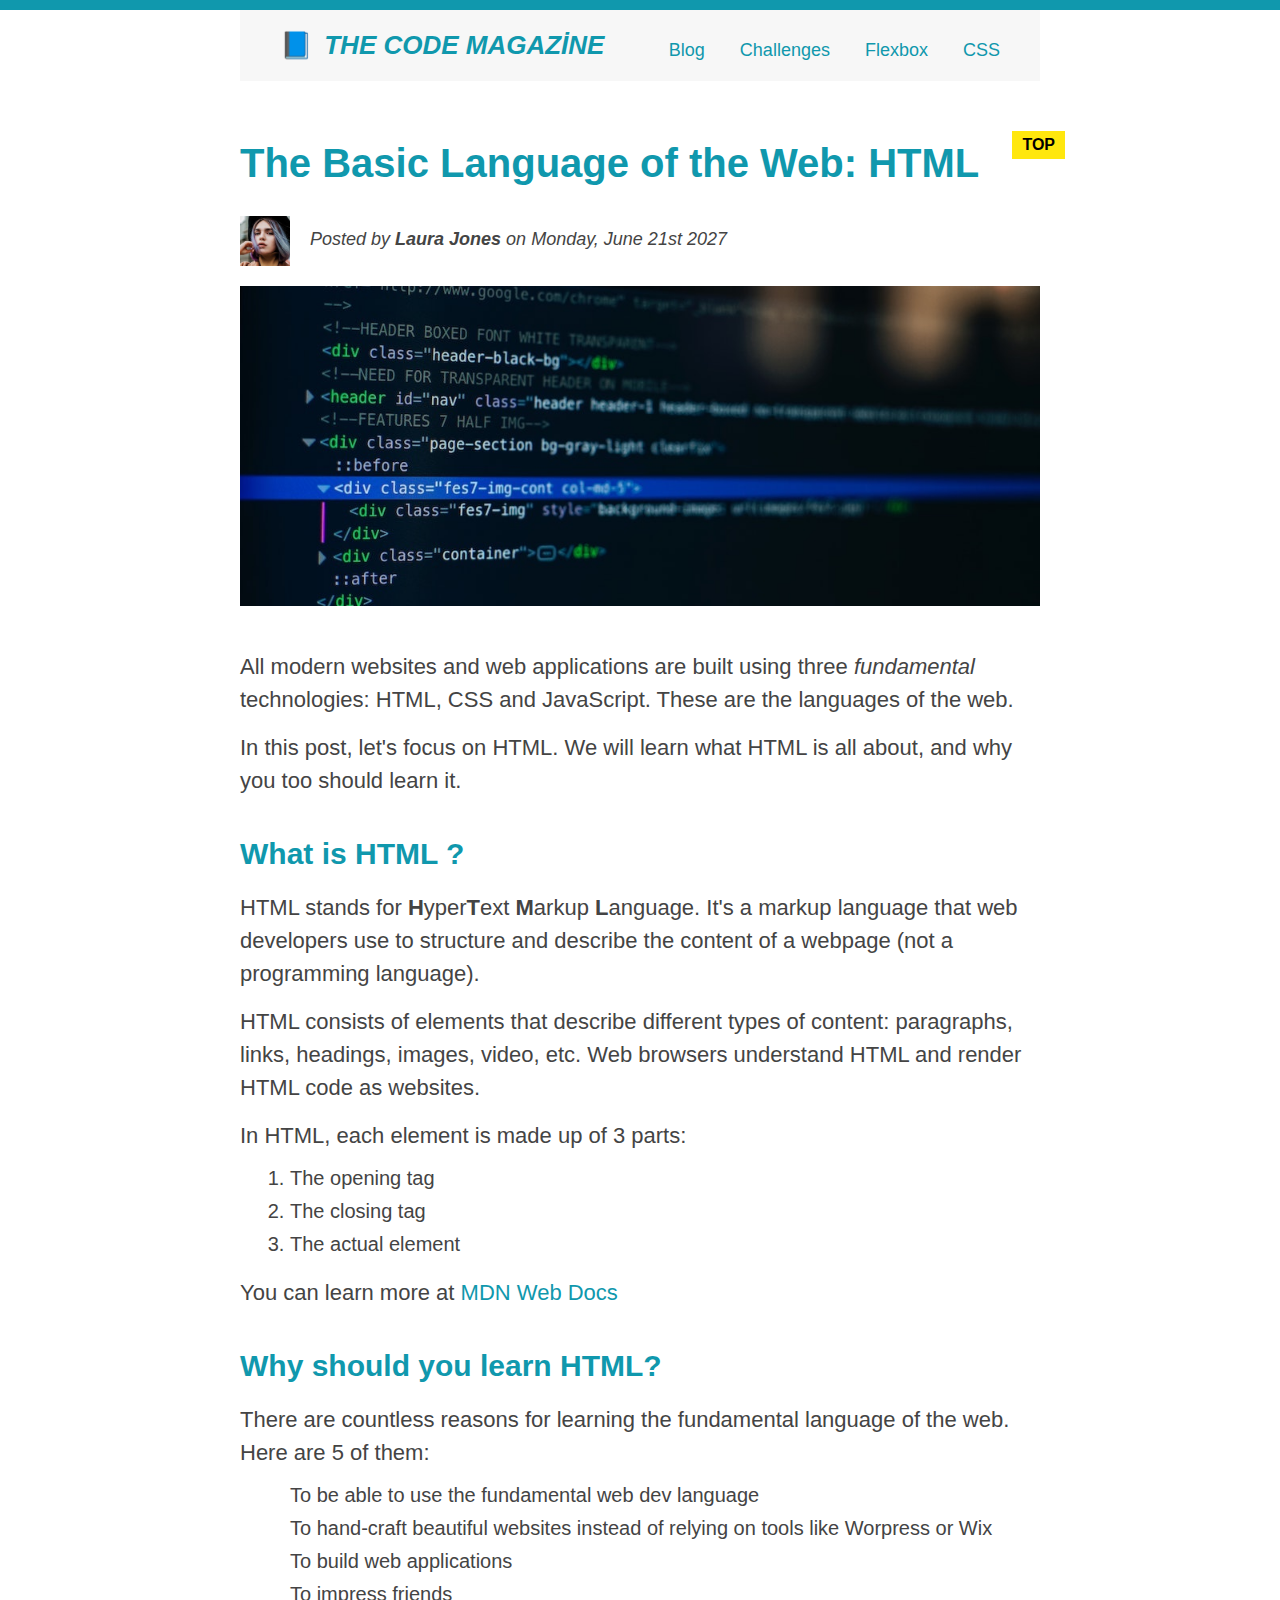
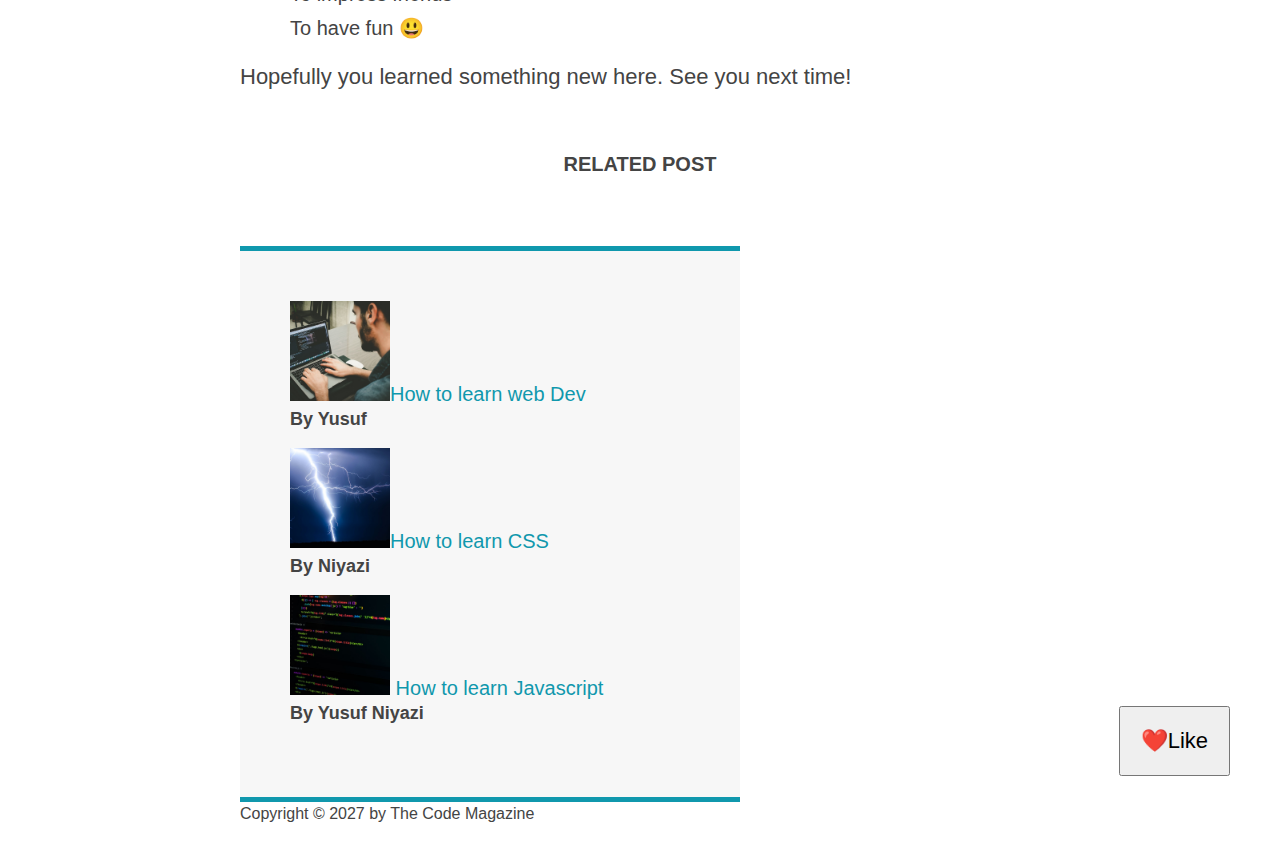
==== html-css-course/bolum5/index.html @ 76a73d4c "bolum5 added" ====
<!DOCTYPE html>
<html lang="tr">
  <head>
    <meta charset="UTF-8" />
    <link rel="stylesheet" href="style.css" />
    <title>Code Magazine</title>
  </head>
  <body>
    <div class="container">
      <header class="main-header clearfix">
        <h1>📘 The Code Magazine</h1>
        <nav>
          <a href="blog.html">Blog</a>
          <a href="#">Challenges</a>
          <a href="flexbox.html">Flexbox</a>
          <a href="css-grid.html">CSS</a>
        </nav>
        <!-- <div class="clear"></div>  -->
      </header>
      <article>
        <header class="post-header">
          <h2>The Basic Language of the Web: HTML</h2>
          <img
            src="img/laura-jones.jpg"
            alt="laura jones"
            width="50"
            height="50"
            class="author-img"
          />
          <p id="author" class="author">
            Posted by <strong> Laura Jones</strong> on Monday, June 21st 2027
          </p>

          <img
            src="img/post-img.jpg"
            alt="post"
            width="500"
            height="200"
            class="post-image"
          />
          <button>❤️Like</button>
        </header>
        <p>
          All modern websites and web applications are built using three
          <em>fundamental</em>
          technologies: HTML, CSS and JavaScript. These are the languages of the
          web.
        </p>
        <p>
          In this post, let's focus on HTML. We will learn what HTML is all
          about, and why you too should learn it.
        </p>
        <h3>What is HTML ?</h3>

        <p>
          HTML stands for <strong>H</strong>yper<strong>T</strong>ext
          <strong>M</strong>arkup <strong>L</strong>anguage. It's a markup
          language that web developers use to structure and describe the content
          of a webpage (not a programming language).
        </p>
        <p>
          HTML consists of elements that describe different types of content:
          paragraphs, links, headings, images, video, etc. Web browsers
          understand HTML and render HTML code as websites.
        </p>
        <p>In HTML, each element is made up of 3 parts:</p>
        <ol>
          <li>The opening tag</li>
          <li>The closing tag</li>
          <li>The actual element</li>
        </ol>
        <p>
          You can learn more at
          <a href="https://developer.mozilla.org/en-US/" target="_blank"
            >MDN Web Docs</a
          >
        </p>
        <h3>Why should you learn HTML?</h3>
        <p>
          There are countless reasons for learning the fundamental language of
          the web. Here are 5 of them:
        </p>
        <ul class="related-list">
          <li>To be able to use the fundamental web dev language</li>
          <li>
            To hand-craft beautiful websites instead of relying on tools like
            Worpress or Wix
          </li>
          <li>To build web applications</li>
          <li>To impress friends</li>
          <li>To have fun 😃</li>
        </ul>
        <p>Hopefully you learned something new here. See you next time!</p>
      </article>
      <h4><strong>Related Post</strong></h4>
      <aside>
        <ul class="related-list">
          <li>
            <img
              src="img/related-1.jpg"
              alt="post1"
              width="100"
              height="100"
            /><a href="#">How to learn web Dev</a>
            <p class="related-author">By Yusuf</p>
          </li>
          <li>
            <img
              src="img/related-2.jpg"
              alt="post2"
              width="100"
              height="100"
            /><a href="#">How to learn CSS</a>
            <p class="related-author">By Niyazi</p>
          </li>
          <li>
            <img src="img/related-3.jpg" alt="post3" width="100" height="100" />
            <a href="#">How to learn Javascript</a>
            <p class="related-author">By Yusuf Niyazi</p>
          </li>
        </ul>
      </aside>
      <footer>
        <p id="copyright" class="copyright text">
          Copyright &copy; 2027 by The Code Magazine
        </p>
      </footer>
    </div>
  </body>
</html>
---- html-css-course/bolum5/style.css ----
* {
  margin: 0;
  padding: 0;
}
body {
  color: #444;
  font-family: sans-serif;
  border-top: 10px solid #1098ad;
  position: relative;
}
/*h1,
h2,
h3,
h4,
p,
li {
  font-family: sans-serif;
  color: #444;
}
*/
.main-header {
  background-color: #f7f7f7;
  padding: 20px;
  padding-left: 40px;
  padding-right: 40px;
  margin-bottom: 60px;
  /*height: 80px;*/
}
.container {
  width: 800px;
  /*
  margin-left: auto;
  margin-right: auto;
  position: relative;
  Body'e verdiğin sürece butonun nerede olduğunun önemi yok
  */
  margin: 0 auto;
}
nav {
  font-size: 18px;
}
.post-header {
  margin-bottom: 40px;
}
article {
  margin-bottom: 60px;
}
aside {
  background-color: #f7f7f7;
  border-top: 5px solid #1098ad;
  border-bottom: 5px solid #1098ad;
  padding: 50px 0;
  width: 500px;
}
h1,
h2,
h3 {
  color: #1098ad;
}
h1 {
  font-size: 26px;
  text-transform: uppercase;
  font-style: italic;
}
h2 {
  font-size: 40px;
  margin-bottom: 30px;
}
h3 {
  font-size: 30px;
  margin-bottom: 20px;
  margin-top: 40px;
}
h4 {
  font-size: 20px;
  text-transform: uppercase;
  text-align: center;
  margin-bottom: 70px;
}
p {
  font-size: 22px;
  margin-bottom: 15px;
  line-height: 1.5;
}
ul,
ol {
  margin-left: 50px;
  margin-bottom: 20px;
}
li {
  font-size: 20px;
  margin-bottom: 10px;
  /* display: inline;*/
}
li:last-child {
  margin-bottom: 0;
}
/*
footer p {
  font-size: 16px;
}
article header p {
  font-style: italic;
}
*/
#author {
  font-style: italic;
  font-size: 18px;
}
#copyright {
  font-size: 16px;
}
.related-author {
  font-size: 18px;
  font-weight: bold;
}

.related-list {
  list-style: none;
}

/*
li:first-child {
  font-weight: bold;
}
li:last-child {
  font-style: italic;
}
li:nth-child(2) {
  color: red;
}

article p:last-child {
  color: red;
}
*/
/*Styling Links*/
a:link {
  color: #1098ad;
  text-decoration: none;
}
a:visited {
  color: #1098ad;
}
a:hover {
  color: orangered;
  font-weight: bold;
  text-decoration: underline;
}
a:active {
  background-color: black;
  font-style: italic;
}

/*Conflig
#copyright {
  color: red;
}
.copyright {
  color: blue;
}
.text {
  color: yellow;
}
footer p {
  color: green;
}
*/
.post-image {
  /*width: 800px;*/
  width: 100%;
  height: auto;
}

nav a:link {
  /*background-color: red;
  margin: 30px;
  padding: 30px;
  display: block;
  */
  margin-right: 30px;
  /* margin-top: 10px; İşlemez */
  margin-top: 10px;
  display: inline-block;
}
nav a:link:last-child {
  margin-right: 0;
}
button {
  font-size: 22px;
  padding: 20px;
  cursor: pointer;

  position: absolute;
  bottom: 50px;
  right: 50px;
}
h1::first-letter {
  font-style: normal;
  margin-right: 5px;
}
h2 {
  position: relative;
}
h2::after {
  content: "TOP";
  background-color: #ffe70e;
  color: #000;
  font-size: 16px;
  font-weight: bold;
  display: inline-block;
  padding: 5px 10px;
  position: absolute;
  top: -10px;
  right: -25px;
}
/* h3 sonrasında gelen p öğeleri
h3 + p::first-line {
  color: #c4b6b6;
}
*/

/*FLOATS*/
.author {
  float: left;
  padding-top: 10px;
  margin-left: 20px;
}
.author-img {
  float: left;
  margin-bottom: 20px;
}
h1 {
  float: left;
}
nav {
  float: right;
}
.clear {
  clear: both;
}
.clearfix::after {
  clear: both;
  content: "";
  display: block;
}
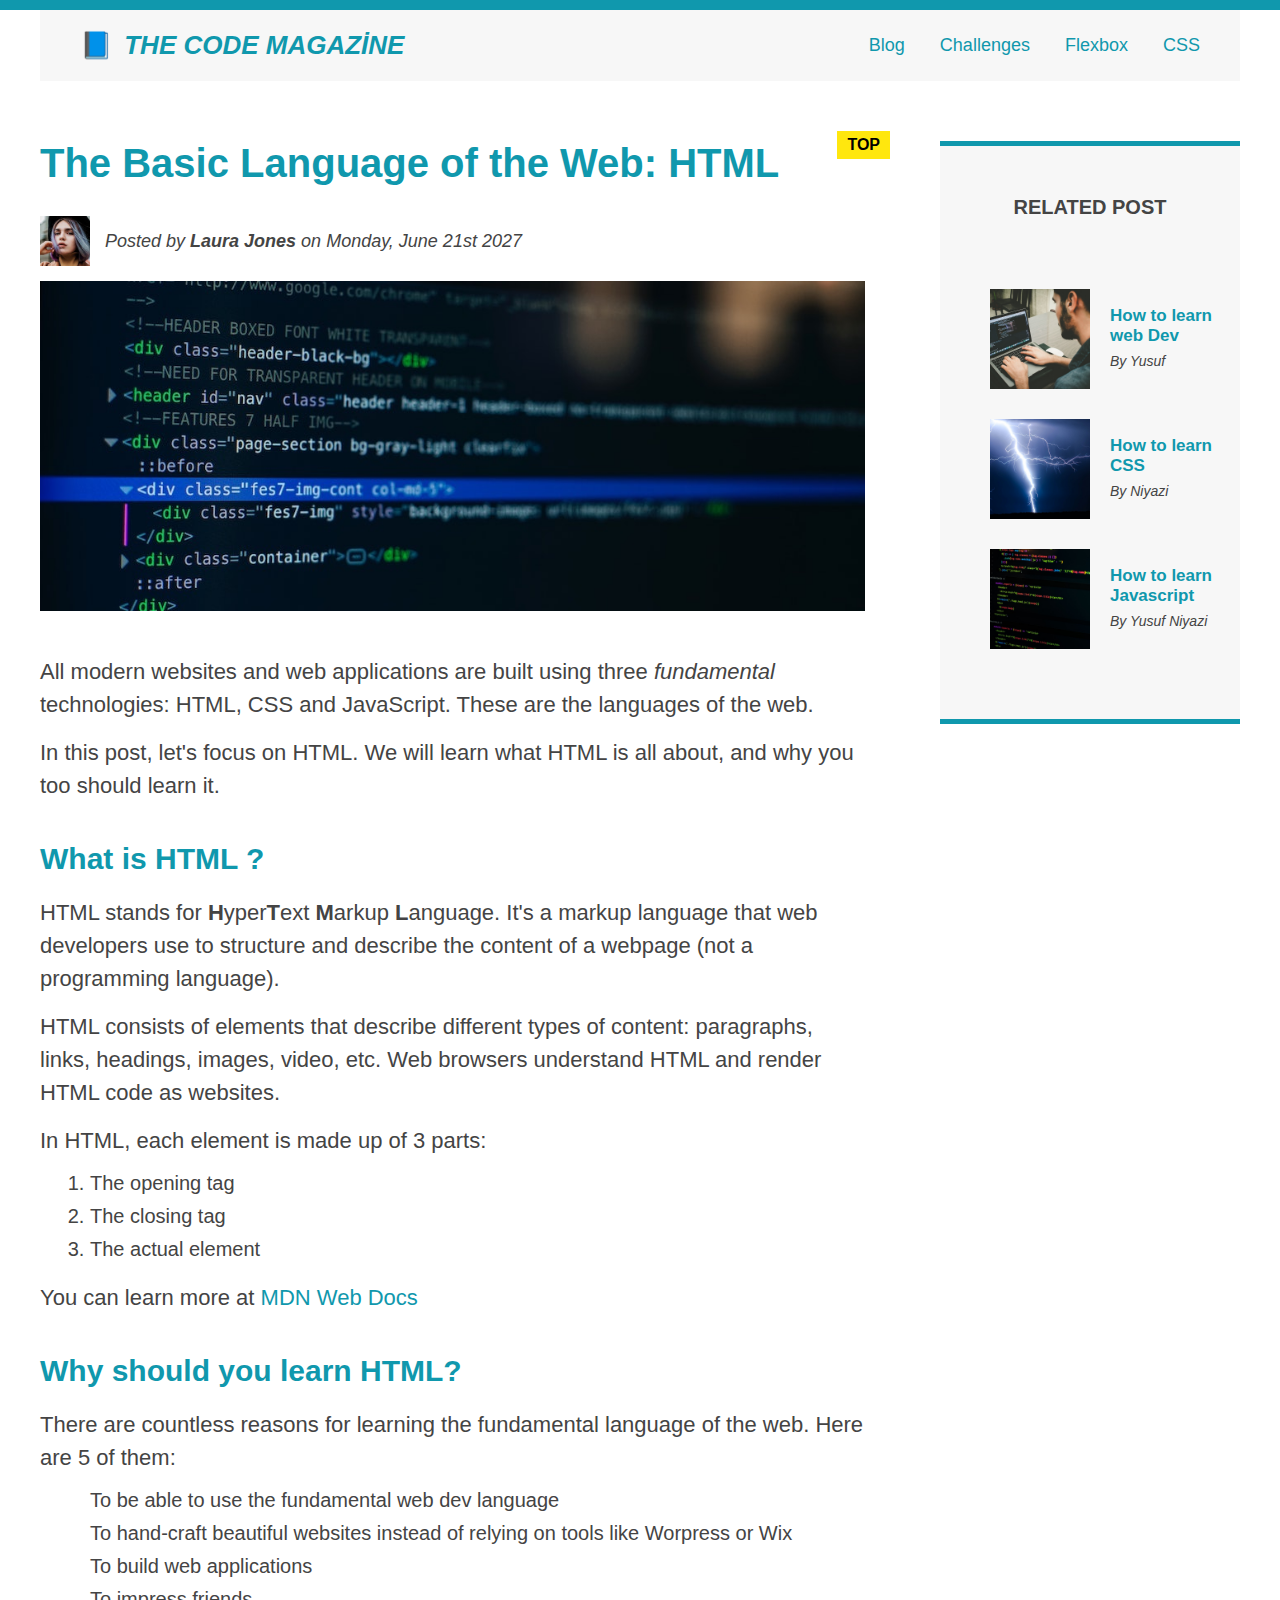
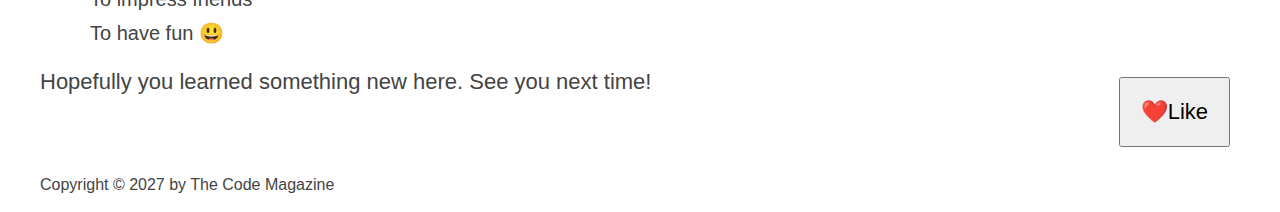
==== commit 814f270a: "old index file added flex" ====
--- a/html-css-course/bolum5/index.html
+++ b/html-css-course/bolum5/index.html
@@ -17,109 +17,126 @@
         </nav>
         <!-- <div class="clear"></div>  -->
       </header>
-      <article>
-        <header class="post-header">
-          <h2>The Basic Language of the Web: HTML</h2>
-          <img
-            src="img/laura-jones.jpg"
-            alt="laura jones"
-            width="50"
-            height="50"
-            class="author-img"
-          />
-          <p id="author" class="author">
-            Posted by <strong> Laura Jones</strong> on Monday, June 21st 2027
+      <div class="row">
+        <article>
+          <header class="post-header">
+            <h2>The Basic Language of the Web: HTML</h2>
+            <div class="author-box">
+              <img
+                src="img/laura-jones.jpg"
+                alt="laura jones"
+                width="50"
+                height="50"
+                class="author-img"
+              />
+              <p id="author" class="author">
+                Posted by <strong> Laura Jones</strong> on Monday, June 21st
+                2027
+              </p>
+            </div>
+            <img
+              src="img/post-img.jpg"
+              alt="post"
+              width="500"
+              height="200"
+              class="post-image"
+            />
+            <button>❤️Like</button>
+          </header>
+          <p>
+            All modern websites and web applications are built using three
+            <em>fundamental</em>
+            technologies: HTML, CSS and JavaScript. These are the languages of
+            the web.
           </p>
+          <p>
+            In this post, let's focus on HTML. We will learn what HTML is all
+            about, and why you too should learn it.
+          </p>
+          <h3>What is HTML ?</h3>
 
-          <img
-            src="img/post-img.jpg"
-            alt="post"
-            width="500"
-            height="200"
-            class="post-image"
-          />
-          <button>❤️Like</button>
-        </header>
-        <p>
-          All modern websites and web applications are built using three
-          <em>fundamental</em>
-          technologies: HTML, CSS and JavaScript. These are the languages of the
-          web.
-        </p>
-        <p>
-          In this post, let's focus on HTML. We will learn what HTML is all
-          about, and why you too should learn it.
-        </p>
-        <h3>What is HTML ?</h3>
-
-        <p>
-          HTML stands for <strong>H</strong>yper<strong>T</strong>ext
-          <strong>M</strong>arkup <strong>L</strong>anguage. It's a markup
-          language that web developers use to structure and describe the content
-          of a webpage (not a programming language).
-        </p>
-        <p>
-          HTML consists of elements that describe different types of content:
-          paragraphs, links, headings, images, video, etc. Web browsers
-          understand HTML and render HTML code as websites.
-        </p>
-        <p>In HTML, each element is made up of 3 parts:</p>
-        <ol>
-          <li>The opening tag</li>
-          <li>The closing tag</li>
-          <li>The actual element</li>
-        </ol>
-        <p>
-          You can learn more at
-          <a href="https://developer.mozilla.org/en-US/" target="_blank"
-            >MDN Web Docs</a
-          >
-        </p>
-        <h3>Why should you learn HTML?</h3>
-        <p>
-          There are countless reasons for learning the fundamental language of
-          the web. Here are 5 of them:
-        </p>
-        <ul class="related-list">
-          <li>To be able to use the fundamental web dev language</li>
-          <li>
-            To hand-craft beautiful websites instead of relying on tools like
-            Worpress or Wix
-          </li>
-          <li>To build web applications</li>
-          <li>To impress friends</li>
-          <li>To have fun 😃</li>
-        </ul>
-        <p>Hopefully you learned something new here. See you next time!</p>
-      </article>
-      <h4><strong>Related Post</strong></h4>
-      <aside>
-        <ul class="related-list">
-          <li>
-            <img
-              src="img/related-1.jpg"
-              alt="post1"
-              width="100"
-              height="100"
-            /><a href="#">How to learn web Dev</a>
-            <p class="related-author">By Yusuf</p>
-          </li>
-          <li>
-            <img
-              src="img/related-2.jpg"
-              alt="post2"
-              width="100"
-              height="100"
-            /><a href="#">How to learn CSS</a>
-            <p class="related-author">By Niyazi</p>
-          </li>
-          <li>
-            <img src="img/related-3.jpg" alt="post3" width="100" height="100" />
-            <a href="#">How to learn Javascript</a>
-            <p class="related-author">By Yusuf Niyazi</p>
-          </li>
-        </ul>
-      </aside>
+          <p>
+            HTML stands for <strong>H</strong>yper<strong>T</strong>ext
+            <strong>M</strong>arkup <strong>L</strong>anguage. It's a markup
+            language that web developers use to structure and describe the
+            content of a webpage (not a programming language).
+          </p>
+          <p>
+            HTML consists of elements that describe different types of content:
+            paragraphs, links, headings, images, video, etc. Web browsers
+            understand HTML and render HTML code as websites.
+          </p>
+          <p>In HTML, each element is made up of 3 parts:</p>
+          <ol>
+            <li>The opening tag</li>
+            <li>The closing tag</li>
+            <li>The actual element</li>
+          </ol>
+          <p>
+            You can learn more at
+            <a href="https://developer.mozilla.org/en-US/" target="_blank"
+              >MDN Web Docs</a
+            >
+          </p>
+          <h3>Why should you learn HTML?</h3>
+          <p>
+            There are countless reasons for learning the fundamental language of
+            the web. Here are 5 of them:
+          </p>
+          <ul class="related-list">
+            <li>To be able to use the fundamental web dev language</li>
+            <li>
+              To hand-craft beautiful websites instead of relying on tools like
+              Worpress or Wix
+            </li>
+            <li>To build web applications</li>
+            <li>To impress friends</li>
+            <li>To have fun 😃</li>
+          </ul>
+          <p>Hopefully you learned something new here. See you next time!</p>
+        </article>
+        <aside>
+          <h4><strong>Related Post</strong></h4>
+          <ul class="related-list">
+            <li class="related-post">
+              <img
+                src="img/related-1.jpg"
+                alt="post1"
+                width="100"
+                height="100"
+              />
+              <div>
+                <a href="#" class="related-link">How to learn web Dev</a>
+                <p class="related-authorli">By Yusuf</p>
+              </div>
+            </li>
+            <li class="related-post">
+              <img
+                src="img/related-2.jpg"
+                alt="post2"
+                width="100"
+                height="100"
+              />
+              <div>
+                <a href="#" class="related-link">How to learn CSS</a>
+                <p class="related-authorli">By Niyazi</p>
+              </div>
+            </li>
+            <li class="related-post">
+              <img
+                src="img/related-3.jpg"
+                alt="post3"
+                width="100"
+                height="100"
+              />
+              <div>
+                <a href="#" class="related-link">How to learn Javascript</a>
+                <p class="related-authorli">By Yusuf Niyazi</p>
+              </div>
+            </li>
+          </ul>
+        </aside>
+      </div>
       <footer>
         <p id="copyright" class="copyright text">
           Copyright &copy; 2027 by The Code Magazine
--- a/html-css-course/bolum5/style.css
+++ b/html-css-course/bolum5/style.css
@@ -27,7 +27,7 @@
   /*height: 80px;*/
 }
 .container {
-  width: 800px;
+  width: 1200px;
   /*
   margin-left: auto;
   margin-right: auto;
@@ -43,14 +43,15 @@
   margin-bottom: 40px;
 }
 article {
-  margin-bottom: 60px;
+  /* margin-bottom: 60px; */
+  flex: 1;
 }
 aside {
   background-color: #f7f7f7;
   border-top: 5px solid #1098ad;
   border-bottom: 5px solid #1098ad;
   padding: 50px 0;
-  width: 500px;
+  flex: 0 0 300px;
 }
 h1,
 h2,
@@ -180,7 +181,7 @@
   */
   margin-right: 30px;
   /* margin-top: 10px; İşlemez */
-  margin-top: 10px;
+  /* margin-top: 10px; */
   display: inline-block;
 }
 nav a:link:last-child {
@@ -219,8 +220,8 @@
   color: #c4b6b6;
 }
 */
-
-/*FLOATS*/
+/* 
+FLOATS
 .author {
   float: left;
   padding-top: 10px;
@@ -243,4 +244,44 @@
   clear: both;
   content: "";
   display: block;
-}
+} */
+/*Flexbox*/
+.main-header {
+  display: flex; /*flex olarak ayarladık*/
+  align-items: center; /*margin-padding vermekten kolay*/
+  justify-content: space-between; /*aralara boşluk ekledi*/
+}
+.author-box {
+  display: flex;
+  align-items: center;
+  margin-bottom: 15px;
+}
+.author {
+  margin-bottom: 0;
+  margin-left: 15px;
+}
+.related-post {
+  display: flex;
+  align-items: center;
+  gap: 20px;
+  margin-bottom: 30px;
+}
+.related-link {
+  font-size: 17px;
+  font-weight: bold;
+  font-style: normal;
+  margin-bottom: 5px;
+  display: block;
+}
+.related-authorli {
+  margin-bottom: 0;
+  font-size: 14px;
+  font-weight: normal;
+  font-style: italic;
+}
+.row {
+  display: flex;
+  align-items: flex-start;
+  gap: 75px;
+  margin-bottom: 60px;
+}
